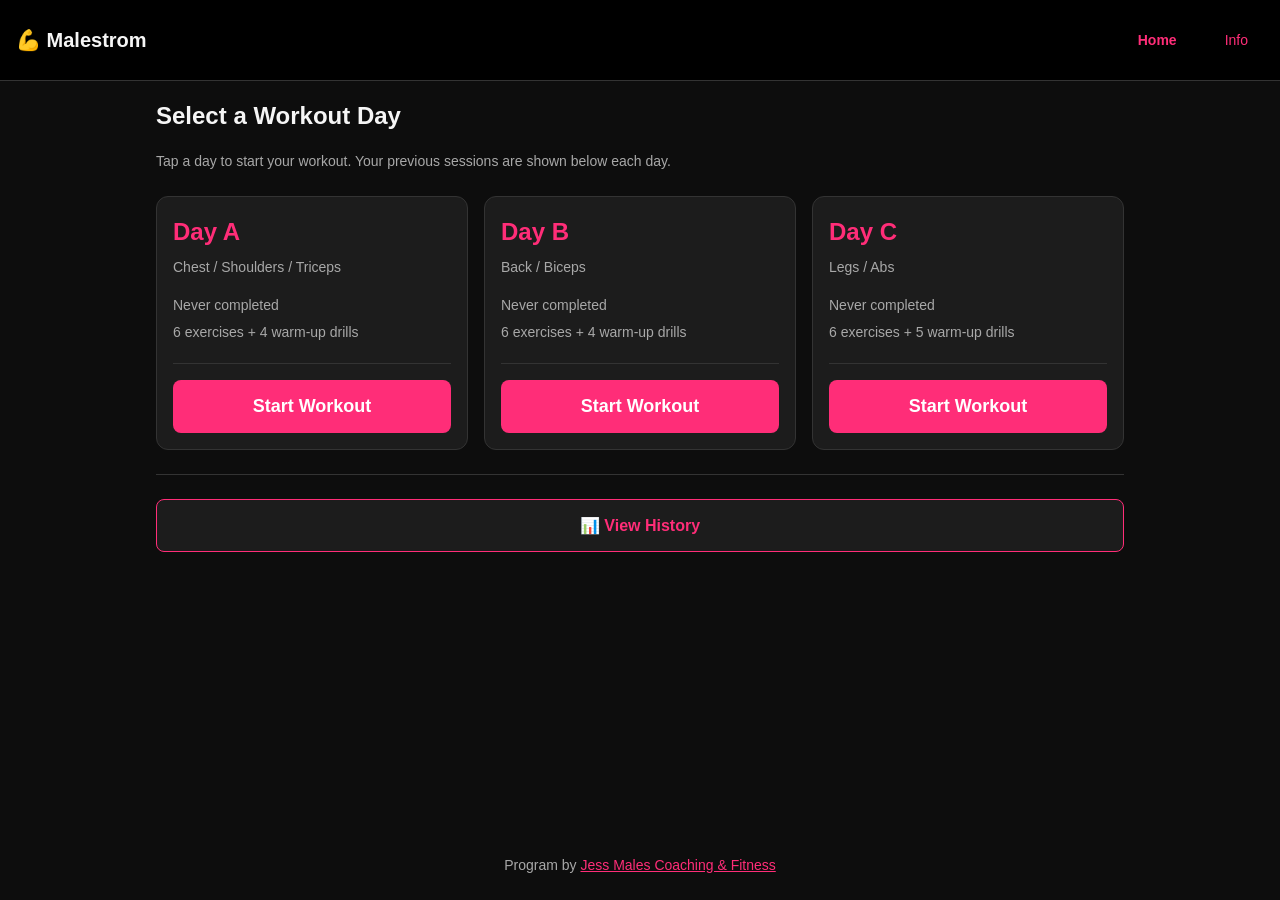
==== index.html @ 1f0296ff "Ingest Jess Males program, rebrand as Malestrom, fix hang bug Replaces the placeholder Day A/B/C exe" ====
<!DOCTYPE html>
<html lang="en">
<head>
    <meta charset="UTF-8">
    <meta name="viewport" content="width=device-width, initial-scale=1.0">
    <meta name="description" content="Malestrom - Track your gym workouts offline">
    <meta name="theme-color" content="#0d0d0d">
    <title>Malestrom</title>

    <!-- Link to manifest for PWA install support -->
    <link rel="manifest" href="manifest.json">

    <!-- iOS meta tags for PWA installation via Safari -->
    <meta name="apple-mobile-web-app-capable" content="yes">
    <meta name="apple-mobile-web-app-status-bar-style" content="black-translucent">
    <meta name="apple-mobile-web-app-title" content="Malestrom">

    <!-- Global stylesheet -->
    <link rel="stylesheet" href="style.css">
</head>
<body>
    <!-- Main container for the app -->
    <div id="app-container">

        <!-- Header with app title and settings navigation -->
        <header class="header">
            <h1 class="app-title">💪 Malestrom</h1>
            <nav class="header-nav">
                <a href="index.html" class="nav-link active" data-page="home">Home</a>
                <a href="info.html" class="nav-link" data-page="info">Info</a>
            </nav>
        </header>

        <!-- Main content area -->
        <main class="main-content">
            
            <!-- Home screen: Display the 3 workout days as cards -->
            <section id="home-screen" class="screen active">
                <h2 class="section-title">Select a Workout Day</h2>
                
                <!-- Info text explaining the layout -->
                <p class="intro-text">
                    Tap a day to start your workout. Your previous sessions are shown below each day.
                </p>

                <!-- Workout day cards container — populated by app.js from PROGRAM.days -->
                <div id="days-container" class="days-container"></div>

                <!-- Quick actions -->
                <div class="actions-section">
                    <button class="action-btn" id="view-history-btn">
                        📊 View History
                    </button>
                </div>

            </section>

        </main>

        <p class="info-credit">Program by <a href="https://www.facebook.com/jessmalescoachingfitness" target="_blank" rel="noopener">Jess Males Coaching &amp; Fitness</a></p>

    </div>

    <!-- Register the service worker for offline support -->
    <script>
        if ('serviceWorker' in navigator) {
            navigator.serviceWorker.register('service-worker.js')
                .then(reg => console.log('Service Worker registered'))
                .catch(err => console.log('Service Worker registration failed:', err));
        }
    </script>

    <!-- Load the main app logic -->
    <script src="app.js"></script>
</body>
</html>
---- style.css ----
/* 
 * ===================================================================
 * WORKOUT TRACKER - GLOBAL STYLES
 * ===================================================================
 * 
 * Mobile-first, dark mode styling optimized for iPhone Safari.
 * Minimum tap targets: 48px height for buttons and inputs.
 * High contrast light text on dark background for gym readability.
 * 
 */

/* ===================================================================
   1. ROOT & CSS VARIABLES
   =================================================================== */

:root {
    /* Color Palette - Dark Mode
       Pulled from Jess Males Coaching & Fitness's Facebook branding
       (near-black background, hot pink/magenta accent). Tune the exact
       hex values here by eye against her page if they need adjusting. */
    --bg-dark: #0d0d0d;           /* Main background */
    --bg-darker: #000000;         /* Darker sections */
    --bg-card: #1c1c1c;           /* Card backgrounds */
    --text-light: #f5f5f5;        /* Primary text */
    --text-muted: #a8a8a8;        /* Secondary text */
    --accent-primary: #ff2d78;    /* Primary accent (hot pink/magenta) */
    --accent-primary-rgb: 255, 45, 120;
    --accent-primary-active: #d81f61; /* darker pink for :active states */
    --accent-info: #4a9eff;       /* Tempo/eccentric coaching notes */
    --accent-success: #4caf50;    /* Success state (green) */
    --accent-warning: #ff9800;    /* Warning/attention (orange) */
    --accent-danger: #f44336;     /* Danger/error (red) */
    --border-color: #333333;      /* Subtle borders */
    
    /* Typography */
    --font-family: -apple-system, BlinkMacSystemFont, 'Segoe UI', 'Helvetica Neue', sans-serif;
    --font-size-base: 16px;
    --font-size-lg: 18px;
    --font-size-xl: 20px;
    --font-size-2xl: 24px;
    --font-size-sm: 14px;
    
    /* Spacing */
    --spacing-xs: 4px;
    --spacing-sm: 8px;
    --spacing-md: 16px;
    --spacing-lg: 24px;
    --spacing-xl: 32px;
    
    /* Borders and Shadows */
    --border-radius: 8px;
    --border-radius-lg: 12px;
    --shadow-sm: 0 2px 8px rgba(0, 0, 0, 0.4);
    --shadow-md: 0 4px 12px rgba(0, 0, 0, 0.6);
    
    /* Touch targets (minimum 48px height/width) */
    --touch-target-height: 48px;
    --touch-target-padding: 12px 16px;
}

/* ===================================================================
   2. RESET & BASE STYLES
   =================================================================== */

* {
    margin: 0;
    padding: 0;
    box-sizing: border-box;
}

html {
    scroll-behavior: smooth;
    -webkit-font-smoothing: antialiased;
    -webkit-text-size-adjust: 100%;
}

body {
    font-family: var(--font-family);
    font-size: var(--font-size-base);
    color: var(--text-light);
    background-color: var(--bg-dark);
    line-height: 1.6;
    
    /* Prevent viewport zoom on input focus in Safari */
    font-size: 16px;
}

/* Ensure full height layout for PWA */
html,
body,
#app-container {
    height: 100%;
}

/* ===================================================================
   3. HEADER & NAVIGATION
   =================================================================== */

.header {
    display: flex;
    align-items: center;
    justify-content: space-between;
    background-color: var(--bg-darker);
    padding: var(--spacing-md) var(--spacing-md);
    border-bottom: 1px solid var(--border-color);
    position: sticky;
    top: 0;
    z-index: 100;
    
    /* Safe area for notch/home indicator on iOS */
    padding-top: max(var(--spacing-md), env(safe-area-inset-top));
    padding-left: max(var(--spacing-md), env(safe-area-inset-left));
    padding-right: max(var(--spacing-md), env(safe-area-inset-right));
}

.app-title {
    font-size: var(--font-size-xl);
    font-weight: 600;
    white-space: nowrap;
    flex: 1;
}

/* Header navigation */
.header-nav {
    display: flex;
    gap: var(--spacing-md);
    align-items: center;
}

.nav-link {
    padding: var(--spacing-sm) var(--spacing-md);
    font-size: var(--font-size-sm);
    color: var(--accent-primary);
    text-decoration: none;
    border-radius: var(--border-radius);
    transition: background-color 0.2s ease;
    min-height: var(--touch-target-height);
    display: flex;
    align-items: center;
    justify-content: center;
}

.nav-link:active {
    background-color: rgba(var(--accent-primary-rgb), 0.1);
}

.nav-link.active {
    font-weight: 600;
    color: var(--accent-primary);
}

/* ===================================================================
   4. MAIN LAYOUT
   =================================================================== */

#app-container {
    display: flex;
    flex-direction: column;
    overflow: hidden;
}

.main-content {
    flex: 1;
    overflow-y: auto;
    -webkit-overflow-scrolling: touch;  /* Smooth scrolling on iOS */
    padding: var(--spacing-md);
    padding-bottom: max(var(--spacing-md), env(safe-area-inset-bottom));
    
    /* Allow keyboard to push content up on mobile */
    padding-left: max(var(--spacing-md), env(safe-area-inset-left));
    padding-right: max(var(--spacing-md), env(safe-area-inset-right));
}

/* Screen sections (hidden by default, shown via .active class) */
.screen {
    display: none;
}

.screen.active {
    display: block;
}

/* ===================================================================
   5. HOME SCREEN - WORKOUT DAYS
   =================================================================== */

.section-title {
    font-size: var(--font-size-2xl);
    font-weight: 700;
    margin-bottom: var(--spacing-md);
    color: var(--text-light);
}

.intro-text {
    font-size: var(--font-size-sm);
    color: var(--text-muted);
    margin-bottom: var(--spacing-lg);
    line-height: 1.5;
}

/* Container for day cards */
.days-container {
    display: grid;
    grid-template-columns: 1fr;
    gap: var(--spacing-md);
    margin-bottom: var(--spacing-lg);
}

/* Individual day card */
.day-card {
    background-color: var(--bg-card);
    border: 1px solid var(--border-color);
    border-radius: var(--border-radius-lg);
    padding: var(--spacing-md);
    transition: border-color 0.2s ease, background-color 0.2s ease;
}

.day-card:active {
    background-color: rgba(var(--accent-primary-rgb), 0.05);
    border-color: var(--accent-primary);
}

.day-header {
    margin-bottom: var(--spacing-md);
}

.day-letter {
    font-size: var(--font-size-2xl);
    font-weight: 700;
    margin-bottom: var(--spacing-xs);
    color: var(--accent-primary);
}

.day-focus {
    font-size: var(--font-size-sm);
    color: var(--text-muted);
    margin: 0;
}

.day-info {
    margin-bottom: var(--spacing-md);
    padding-bottom: var(--spacing-md);
    border-bottom: 1px solid var(--border-color);
}

.last-completed,
.exercise-count {
    font-size: var(--font-size-sm);
    color: var(--text-muted);
    margin: var(--spacing-xs) 0;
}

/* Button inside day card */
.start-workout-btn {
    width: 100%;
    padding: var(--spacing-md);
    min-height: var(--touch-target-height);
    background-color: var(--accent-primary);
    color: #fff;
    border: none;
    border-radius: var(--border-radius);
    font-size: var(--font-size-lg);
    font-weight: 600;
    cursor: pointer;
    transition: background-color 0.2s ease;
}

.start-workout-btn:active {
    background-color: var(--accent-primary-active);
}

/* ===================================================================
   6. BUTTONS & TOUCH TARGETS
   =================================================================== */

.btn {
    min-height: var(--touch-target-height);
    padding: var(--spacing-md);
    border: none;
    border-radius: var(--border-radius);
    font-size: var(--font-size-base);
    font-weight: 600;
    cursor: pointer;
    transition: all 0.2s ease;
    font-family: inherit;
    display: inline-flex;
    align-items: center;
    justify-content: center;
    gap: var(--spacing-sm);
}

.btn-primary {
    background-color: var(--accent-primary);
    color: #fff;
}

.btn-primary:active {
    background-color: var(--accent-primary-active);
}

.btn-secondary {
    background-color: var(--bg-card);
    color: var(--text-light);
    border: 1px solid var(--border-color);
}

.btn-secondary:active {
    background-color: #3a3a3a;
}

.btn-large {
    width: 100%;
    font-size: var(--font-size-lg);
}

.action-btn {
    display: block;
    width: 100%;
    min-height: var(--touch-target-height);
    padding: var(--spacing-md);
    background-color: var(--bg-card);
    color: var(--accent-primary);
    border: 1px solid var(--accent-primary);
    border-radius: var(--border-radius);
    font-size: var(--font-size-base);
    font-weight: 600;
    cursor: pointer;
    transition: all 0.2s ease;
    margin-bottom: var(--spacing-md);
}

.action-btn:active {
    background-color: rgba(var(--accent-primary-rgb), 0.1);
}

/* Actions section on home screen */
.actions-section {
    margin-top: var(--spacing-lg);
    padding-top: var(--spacing-lg);
    border-top: 1px solid var(--border-color);
}

/* ===================================================================
   7. WORKOUT SCREEN
   =================================================================== */

.workout-header {
    margin-bottom: var(--spacing-lg);
}

#workout-day-title {
    font-size: var(--font-size-2xl);
    font-weight: 700;
    margin-bottom: var(--spacing-xs);
    color: var(--text-light);
}

.workout-date {
    font-size: var(--font-size-sm);
    color: var(--text-muted);
}

/* Progress bar */
.progress-bar {
    width: 100%;
    height: 4px;
    background-color: var(--bg-card);
    border-radius: 2px;
    margin-bottom: var(--spacing-sm);
    overflow: hidden;
}

.progress-fill {
    height: 100%;
    background-color: var(--accent-success);
    width: 0%;
    transition: width 0.3s ease;
}

.progress-text {
    font-size: var(--font-size-sm);
    color: var(--text-muted);
    margin-bottom: var(--spacing-lg);
}

/* Exercises container */
.exercises-container {
    margin-bottom: var(--spacing-lg);
}

/* Exercise card */
.exercise-card {
    background-color: var(--bg-card);
    border: 1px solid var(--border-color);
    border-radius: var(--border-radius-lg);
    padding: var(--spacing-md);
    margin-bottom: var(--spacing-md);
}

.exercise-name {
    font-size: var(--font-size-lg);
    font-weight: 600;
    color: var(--text-light);
    margin-bottom: var(--spacing-sm);
}

.exercise-target {
    font-size: var(--font-size-sm);
    color: var(--text-muted);
    margin-bottom: var(--spacing-md);
}

.exercise-warning {
    background-color: rgba(255, 152, 0, 0.1);
    border-left: 3px solid var(--accent-warning);
    padding: var(--spacing-sm) var(--spacing-md);
    margin-bottom: var(--spacing-md);
    border-radius: var(--border-radius);
    font-size: var(--font-size-sm);
    color: var(--accent-warning);
}

/* Sets logging section */
.sets-section {
    margin-bottom: var(--spacing-md);
}

.set-log {
    background-color: var(--bg-darker);
    padding: var(--spacing-md);
    border-radius: var(--border-radius);
    margin-bottom: var(--spacing-sm);
}

.set-number {
    font-size: var(--font-size-sm);
    color: var(--text-muted);
    margin-bottom: var(--spacing-sm);
    font-weight: 600;
}

.set-inputs {
    display: flex;
    gap: var(--spacing-md);
}

.input-group {
    flex: 1;
}

.input-group label {
    display: block;
    font-size: var(--font-size-sm);
    color: var(--text-muted);
    margin-bottom: var(--spacing-xs);
}

.input-group input {
    width: 100%;
    padding: var(--spacing-md);
    min-height: var(--touch-target-height);
    background-color: var(--bg-card);
    color: var(--text-light);
    border: 1px solid var(--border-color);
    border-radius: var(--border-radius);
    font-size: var(--font-size-lg);
    text-align: center;
}

.input-group input:focus {
    outline: none;
    border-color: var(--accent-primary);
    background-color: rgba(var(--accent-primary-rgb), 0.05);
}

/* Workout actions buttons */
.workout-actions {
    display: flex;
    flex-direction: column;
    gap: var(--spacing-md);
    margin-top: var(--spacing-lg);
}

/* ===================================================================
   8. HISTORY SCREEN
   =================================================================== */

.filter-buttons {
    display: flex;
    gap: var(--spacing-sm);
    margin-bottom: var(--spacing-lg);
    overflow-x: auto;
    -webkit-overflow-scrolling: touch;
}

.filter-btn {
    padding: var(--spacing-sm) var(--spacing-md);
    min-height: var(--touch-target-height);
    background-color: var(--bg-card);
    color: var(--text-muted);
    border: 1px solid var(--border-color);
    border-radius: var(--border-radius);
    font-size: var(--font-size-sm);
    white-space: nowrap;
    cursor: pointer;
    transition: all 0.2s ease;
}

.filter-btn.active {
    background-color: var(--accent-primary);
    color: #fff;
    border-color: var(--accent-primary);
}

.filter-btn:active {
    opacity: 0.8;
}

.history-container {
    margin-bottom: var(--spacing-lg);
}

.session-item {
    background-color: var(--bg-card);
    border: 1px solid var(--border-color);
    border-radius: var(--border-radius-lg);
    padding: var(--spacing-md);
    margin-bottom: var(--spacing-md);
    cursor: pointer;
    transition: border-color 0.2s ease, background-color 0.2s ease;
    min-height: var(--touch-target-height);
    display: flex;
    align-items: center;
    justify-content: space-between;
}

.session-item:active {
    background-color: rgba(var(--accent-primary-rgb), 0.05);
    border-color: var(--accent-primary);
}

.session-info {
    flex: 1;
}

.session-day {
    font-size: var(--font-size-lg);
    font-weight: 600;
    color: var(--accent-primary);
    margin-bottom: var(--spacing-xs);
}

.session-date {
    font-size: var(--font-size-sm);
    color: var(--text-muted);
}

.session-arrow {
    font-size: var(--font-size-lg);
    color: var(--text-muted);
}

.empty-state {
    text-align: center;
    padding: var(--spacing-xl);
    color: var(--text-muted);
}

.empty-state p {
    margin-bottom: var(--spacing-md);
}

.empty-state-hint {
    font-size: var(--font-size-sm);
    color: var(--text-muted);
}

/* ===================================================================
   9. MODAL STYLES
   =================================================================== */

.modal {
    position: fixed;
    top: 50%;
    left: 50%;
    transform: translate(-50%, -50%);
    background-color: var(--bg-card);
    border: 1px solid var(--border-color);
    border-radius: var(--border-radius-lg);
    padding: var(--spacing-lg);
    z-index: 200;
    max-width: 90%;
    max-height: 80vh;
    overflow-y: auto;
    -webkit-overflow-scrolling: touch;
}

.modal.hidden {
    display: none;
}

.modal-content h3 {
    font-size: var(--font-size-lg);
    font-weight: 600;
    margin-bottom: var(--spacing-md);
    color: var(--text-light);
}

.modal-close {
    position: absolute;
    top: var(--spacing-md);
    right: var(--spacing-md);
    background: none;
    border: none;
    color: var(--text-muted);
    font-size: var(--font-size-2xl);
    cursor: pointer;
    min-width: var(--touch-target-height);
    min-height: var(--touch-target-height);
    display: flex;
    align-items: center;
    justify-content: center;
}

.modal-overlay {
    position: fixed;
    top: 0;
    left: 0;
    right: 0;
    bottom: 0;
    background-color: rgba(0, 0, 0, 0.7);
    z-index: 199;
}

.modal-overlay.hidden {
    display: none;
}

.modal-exercises {
    margin: var(--spacing-lg) 0;
}

.modal-exercise-item {
    background-color: var(--bg-darker);
    padding: var(--spacing-md);
    margin-bottom: var(--spacing-md);
    border-radius: var(--border-radius);
}

.modal-exercise-name {
    font-weight: 600;
    color: var(--text-light);
    margin-bottom: var(--spacing-sm);
}

.modal-set {
    font-size: var(--font-size-sm);
    color: var(--text-muted);
    padding: var(--spacing-sm) 0;
}

/* ===================================================================
   10. RESPONSIVE DESIGN
   =================================================================== */

/* Tablet and larger screens */
@media (min-width: 768px) {
    .days-container {
        grid-template-columns: repeat(2, 1fr);
    }
    
    .main-content {
        max-width: 1000px;
        margin: 0 auto;
        width: 100%;
    }
}

/* Large screens */
@media (min-width: 1024px) {
    .days-container {
        grid-template-columns: repeat(3, 1fr);
    }
}

/* ===================================================================
   11. PRINT STYLES (for reference, unlikely needed in PWA)
   =================================================================== */

@media print {
    body {
        background-color: white;
        color: black;
    }
}

/* ===================================================================
   12. ACCESSIBILITY
   =================================================================== */

/* Focus visible for keyboard navigation */
.btn:focus-visible,
.nav-link:focus-visible,
.filter-btn:focus-visible,
input:focus-visible {
    outline: 2px solid var(--accent-primary);
    outline-offset: 2px;
}

/* Reduced motion support */
@media (prefers-reduced-motion: reduce) {
    * {
        animation-duration: 0.01ms !important;
        animation-iteration-count: 1 !important;
        transition-duration: 0.01ms !important;
    }
}

/* ===================================================================
   13. EXERCISE LIST ROWS
   =================================================================== */

.exercise-row {
    display: flex;
    align-items: center;
    gap: var(--spacing-md);
    background-color: var(--bg-card);
    border: 1px solid var(--border-color);
    border-radius: var(--border-radius-lg);
    padding: var(--spacing-sm);
    margin-bottom: var(--spacing-md);
    min-height: 72px;
    cursor: pointer;
    transition: border-color 0.2s ease;
    -webkit-tap-highlight-color: transparent;
}

.exercise-row:active {
    border-color: var(--accent-primary);
    background-color: rgba(var(--accent-primary-rgb), 0.05);
}

.exercise-row.all-done {
    border-color: var(--accent-success);
}

.exercise-row-thumb {
    width: 64px;
    height: 64px;
    flex-shrink: 0;
    border-radius: var(--border-radius);
    overflow: hidden;
    background: linear-gradient(135deg, #1e2d3a, #2d3d4d);
    display: flex;
    align-items: center;
    justify-content: center;
}

.exercise-thumb-gif {
    width: 100%;
    height: 100%;
    object-fit: cover;
}

.exercise-row-info {
    flex: 1;
    min-width: 0;
}

.exercise-row-name {
    font-size: var(--font-size-base);
    font-weight: 600;
    color: var(--text-light);
    white-space: nowrap;
    overflow: hidden;
    text-overflow: ellipsis;
    margin-bottom: var(--spacing-xs);
}

.exercise-row-target {
    font-size: var(--font-size-sm);
    color: var(--text-muted);
}

.exercise-row-warn {
    font-size: var(--font-size-sm);
    color: var(--accent-warning);
    margin-top: var(--spacing-xs);
}

.exercise-row-status {
    flex-shrink: 0;
    font-size: var(--font-size-sm);
    color: var(--text-muted);
    font-weight: 600;
    min-width: 36px;
    text-align: right;
}

.exercise-row-status.done {
    color: var(--accent-success);
    font-size: var(--font-size-xl);
}

/* ===================================================================
   14. EXERCISE DETAIL OVERLAY
   =================================================================== */

.exercise-detail {
    position: fixed;
    inset: 0;
    background-color: var(--bg-dark);
    z-index: 300;
    display: flex;
    flex-direction: column;
    overflow: hidden;
}

.exercise-detail.hidden {
    display: none;
}

.detail-header {
    display: flex;
    align-items: center;
    gap: var(--spacing-md);
    padding: var(--spacing-md);
    padding-top: max(var(--spacing-md), env(safe-area-inset-top));
    background-color: var(--bg-darker);
    border-bottom: 1px solid var(--border-color);
    flex-shrink: 0;
}

.detail-back-btn {
    background: none;
    border: none;
    color: var(--accent-primary);
    font-size: var(--font-size-base);
    font-weight: 600;
    min-height: var(--touch-target-height);
    min-width: 70px;
    padding: var(--spacing-sm) var(--spacing-md);
    cursor: pointer;
    border-radius: var(--border-radius);
    white-space: nowrap;
    font-family: inherit;
}

.detail-back-btn:active {
    background-color: rgba(var(--accent-primary-rgb), 0.1);
}

.detail-exercise-title {
    font-size: var(--font-size-lg);
    font-weight: 700;
    color: var(--text-light);
    flex: 1;
    overflow: hidden;
    text-overflow: ellipsis;
    white-space: nowrap;
}

.detail-body {
    flex: 1;
    overflow-y: auto;
    -webkit-overflow-scrolling: touch;
    padding: var(--spacing-md);
    padding-left: max(var(--spacing-md), env(safe-area-inset-left));
    padding-right: max(var(--spacing-md), env(safe-area-inset-right));
}

.detail-gif-container {
    width: 100%;
    aspect-ratio: 16 / 9;
    background: linear-gradient(135deg, #1e2d3a, #2d3d4d);
    border-radius: var(--border-radius-lg);
    overflow: hidden;
    margin-bottom: var(--spacing-md);
    display: flex;
    align-items: center;
    justify-content: center;
    position: relative;
}

.detail-gif-container::after {
    content: '▶  Exercise Demo';
    color: var(--text-muted);
    font-size: var(--font-size-sm);
    pointer-events: none;
}

.detail-gif-img {
    position: absolute;
    inset: 0;
    width: 100%;
    height: 100%;
    object-fit: cover;
}

.detail-warning-hidden {
    display: none;
}

.detail-sets-container {
    display: flex;
    flex-direction: column;
    gap: var(--spacing-md);
    padding-bottom: var(--spacing-lg);
}

/* Set rows in detail view */
.detail-set {
    background-color: var(--bg-card);
    border-radius: var(--border-radius-lg);
    padding: var(--spacing-md);
    border: 1px solid var(--border-color);
}

.detail-set.completed {
    border-color: var(--accent-success);
    display: flex;
    align-items: center;
    gap: var(--spacing-md);
    min-height: 56px;
}

.detail-set.pending {
    display: flex;
    align-items: center;
    gap: var(--spacing-md);
    opacity: 0.45;
    min-height: 56px;
}

.detail-set.active {
    border-color: var(--accent-primary);
}

.set-status-icon {
    font-size: var(--font-size-lg);
    flex-shrink: 0;
    width: 24px;
    text-align: center;
}

.done-check {
    color: var(--accent-success);
}

.active-dot {
    color: var(--accent-primary);
}

.set-label {
    font-size: var(--font-size-base);
    font-weight: 600;
    color: var(--text-light);
}

.set-result {
    margin-left: auto;
    font-size: var(--font-size-sm);
    color: var(--text-muted);
}

.set-pending-text {
    margin-left: auto;
    font-size: var(--font-size-sm);
    color: var(--text-muted);
}

.active-set-header {
    display: flex;
    align-items: center;
    gap: var(--spacing-md);
    margin-bottom: var(--spacing-md);
}

.active-set-inputs {
    display: flex;
    gap: var(--spacing-md);
    margin-bottom: var(--spacing-md);
}

.complete-set-btn {
    width: 100%;
    min-height: var(--touch-target-height);
    font-size: var(--font-size-lg);
}

.all-sets-done {
    text-align: center;
    padding: var(--spacing-xl) var(--spacing-md);
}

.done-icon {
    font-size: 48px;
    color: var(--accent-success);
    margin-bottom: var(--spacing-md);
}

.all-sets-done p {
    font-size: var(--font-size-lg);
    color: var(--text-light);
    margin-bottom: var(--spacing-lg);
}

/* ===================================================================
   15. REST TIMER BAR (sticky bottom of detail view)
   =================================================================== */

.rest-timer-bar {
    position: relative;
    height: 64px;
    background-color: var(--bg-darker);
    border-top: 2px solid var(--accent-primary);
    overflow: hidden;
    display: flex;
    align-items: center;
    flex-shrink: 0;
    padding-bottom: env(safe-area-inset-bottom);
}

.rest-timer-bar.rest-timer-hidden {
    display: none;
}

.rest-timer-bar.timer-done {
    border-top-color: var(--accent-success);
    animation: timer-pulse 0.6s ease 3;
}

@keyframes timer-pulse {
    0%, 100% { background-color: var(--bg-darker); }
    50% { background-color: rgba(76, 175, 80, 0.2); }
}

.rest-timer-fill {
    position: absolute;
    left: 0;
    top: 0;
    bottom: 0;
    background-color: rgba(var(--accent-primary-rgb), 0.12);
    transition: width 1s linear;
}

.rest-timer-content {
    position: relative;
    z-index: 1;
    display: flex;
    align-items: center;
    width: 100%;
    padding: 0 var(--spacing-md);
    gap: var(--spacing-md);
}

.rest-timer-label {
    font-size: var(--font-size-sm);
    font-weight: 700;
    color: var(--text-muted);
    letter-spacing: 0.08em;
    min-width: 36px;
}

.rest-timer-display {
    font-size: var(--font-size-2xl);
    font-weight: 700;
    color: var(--accent-primary);
    flex: 1;
    font-variant-numeric: tabular-nums;
}

.rest-timer-bar.timer-done .rest-timer-display {
    color: var(--accent-success);
}

.skip-rest-btn {
    background: none;
    border: 1px solid var(--border-color);
    color: var(--text-muted);
    font-size: var(--font-size-sm);
    padding: var(--spacing-sm) var(--spacing-md);
    border-radius: var(--border-radius);
    min-height: 36px;
    cursor: pointer;
    font-family: inherit;
}

.skip-rest-btn:active {
    background-color: var(--bg-card);
}

/* ===================================================================
   16. REST DURATION SELECTOR (workout screen)
   =================================================================== */

.rest-selector {
    display: flex;
    align-items: center;
    gap: var(--spacing-md);
    margin-bottom: var(--spacing-md);
}

.rest-selector-label {
    font-size: var(--font-size-sm);
    color: var(--text-muted);
    font-weight: 600;
    white-space: nowrap;
}

.rest-selector-options {
    display: flex;
    gap: var(--spacing-sm);
    flex-wrap: nowrap;
    overflow-x: auto;
    -webkit-overflow-scrolling: touch;
}

.rest-opt-btn {
    padding: var(--spacing-xs) var(--spacing-md);
    min-height: 36px;
    background-color: var(--bg-card);
    color: var(--text-muted);
    border: 1px solid var(--border-color);
    border-radius: 20px;
    font-size: var(--font-size-sm);
    font-family: inherit;
    font-weight: 600;
    cursor: pointer;
    white-space: nowrap;
    transition: all 0.15s ease;
}

.rest-opt-btn.active {
    background-color: var(--accent-primary);
    color: #fff;
    border-color: var(--accent-primary);
}

.rest-opt-btn:active {
    opacity: 0.7;
}

/* ===================================================================
   17. TEMPO BADGE & COACHING NOTES
   =================================================================== */

.tempo-badge {
    display: inline-block;
    font-size: 11px;
    font-weight: 600;
    color: var(--accent-info);
    border: 1px solid var(--accent-info);
    border-radius: 20px;
    padding: 1px 8px;
    margin-left: var(--spacing-sm);
    vertical-align: middle;
    white-space: nowrap;
}

.exercise-note {
    background-color: rgba(74, 158, 255, 0.1);
    border-left: 3px solid var(--accent-info);
    padding: var(--spacing-sm) var(--spacing-md);
    margin-bottom: var(--spacing-md);
    border-radius: var(--border-radius);
    font-size: var(--font-size-sm);
    color: var(--text-light);
    line-height: 1.5;
}

.detail-note-hidden {
    display: none;
}

/* Per-side (Left/Right) input layout */
.side-inputs {
    display: flex;
    gap: var(--spacing-md);
}

/* ===================================================================
   18. WARM-UP SECTION (workout screen)
   =================================================================== */

.warmup-container {
    margin-bottom: var(--spacing-lg);
}

.warmup-toggle {
    width: 100%;
    display: flex;
    align-items: center;
    justify-content: space-between;
    background-color: var(--bg-card);
    border: 1px solid var(--border-color);
    border-radius: var(--border-radius-lg);
    padding: var(--spacing-md);
    min-height: var(--touch-target-height);
    color: var(--text-light);
    font-size: var(--font-size-base);
    font-weight: 600;
    font-family: inherit;
    cursor: pointer;
}

.warmup-toggle-icon {
    transition: transform 0.2s ease;
    color: var(--text-muted);
}

.warmup-toggle.expanded .warmup-toggle-icon {
    transform: rotate(180deg);
}

.warmup-list {
    display: none;
    flex-direction: column;
    gap: var(--spacing-sm);
    margin-top: var(--spacing-sm);
}

.warmup-list.expanded {
    display: flex;
}

.warmup-item {
    display: flex;
    align-items: center;
    gap: var(--spacing-md);
    background-color: var(--bg-card);
    border: 1px solid var(--border-color);
    border-radius: var(--border-radius);
    padding: var(--spacing-sm);
    cursor: pointer;
    -webkit-tap-highlight-color: transparent;
}

.warmup-item.done {
    border-color: var(--accent-success);
    opacity: 0.6;
}

.warmup-item-thumb {
    width: 48px;
    height: 48px;
    flex-shrink: 0;
    border-radius: var(--border-radius);
    overflow: hidden;
    background: linear-gradient(135deg, #1e2d3a, #2d3d4d);
}

.warmup-item-thumb video {
    width: 100%;
    height: 100%;
    object-fit: cover;
}

.warmup-item-info {
    flex: 1;
    min-width: 0;
}

.warmup-item-name {
    font-size: var(--font-size-sm);
    font-weight: 600;
    color: var(--text-light);
}

.warmup-item-reps {
    font-size: 12px;
    color: var(--text-muted);
}

.warmup-item-check {
    flex-shrink: 0;
    font-size: var(--font-size-lg);
    color: var(--accent-success);
    width: 24px;
    text-align: center;
}

/* ===================================================================
   19. INFO PAGE (nutrition & training-timing guidance)
   =================================================================== */

.info-section {
    background-color: var(--bg-card);
    border: 1px solid var(--border-color);
    border-radius: var(--border-radius-lg);
    padding: var(--spacing-md);
    margin-bottom: var(--spacing-lg);
}

.info-section h3 {
    font-size: var(--font-size-lg);
    color: var(--accent-primary);
    margin-bottom: var(--spacing-md);
}

.info-section ul {
    padding-left: var(--spacing-lg);
    color: var(--text-light);
}

.info-section li {
    margin-bottom: var(--spacing-sm);
    line-height: 1.5;
}

.info-credit {
    text-align: center;
    color: var(--text-muted);
    font-size: var(--font-size-sm);
    padding: var(--spacing-lg) 0;
}

.info-credit a {
    color: var(--accent-primary);
}
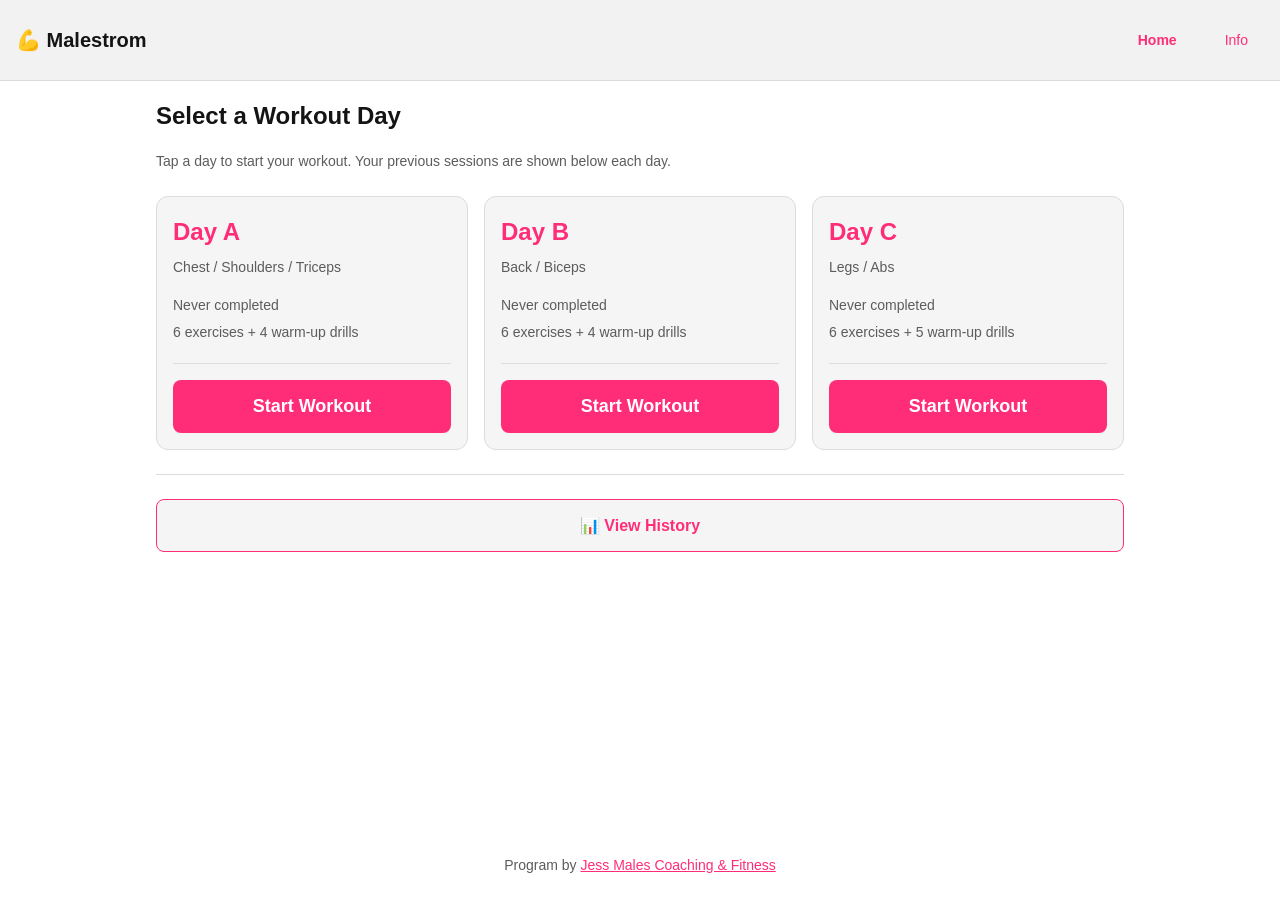
==== commit 347b5701: "Gym-testing fixes: wider weight input, system light/dark theme - Weight input now gets more flex-gro" ====
--- a/index.html
+++ b/index.html
@@ -4,7 +4,8 @@
     <meta charset="UTF-8">
     <meta name="viewport" content="width=device-width, initial-scale=1.0">
     <meta name="description" content="Malestrom - Track your gym workouts offline">
-    <meta name="theme-color" content="#0d0d0d">
+    <meta name="theme-color" content="#0d0d0d" media="(prefers-color-scheme: dark)">
+    <meta name="theme-color" content="#ffffff" media="(prefers-color-scheme: light)">
     <title>Malestrom</title>
 
     <!-- Link to manifest for PWA install support -->
--- a/style.css
+++ b/style.css
@@ -58,6 +58,24 @@
     --touch-target-padding: 12px 16px;
 }
 
+/* Light mode — same variable names, light-appropriate values. Browsers
+   re-evaluate this media query live, so the app follows the system/browser
+   color-scheme setting in real time with no JS needed. Brand pink accent
+   stays constant across both themes. */
+@media (prefers-color-scheme: light) {
+    :root {
+        --bg-dark: #ffffff;
+        --bg-darker: #f2f2f2;
+        --bg-card: #f5f5f5;
+        --text-light: #141414;
+        --text-muted: #5c5c5c;
+        --accent-info: #0b57d0;
+        --accent-success: #2e7d32;
+        --accent-warning: #b26a00;
+        --border-color: #dcdcdc;
+    }
+}
+
 /* ===================================================================
    2. RESET & BASE STYLES
    =================================================================== */
@@ -448,6 +466,11 @@
     flex: 1;
 }
 
+/* Weight needs more room than reps for comfortable typing (e.g. "22.5") */
+.input-group-weight {
+    flex: 1.5;
+}
+
 .input-group label {
     display: block;
     font-size: var(--font-size-sm);
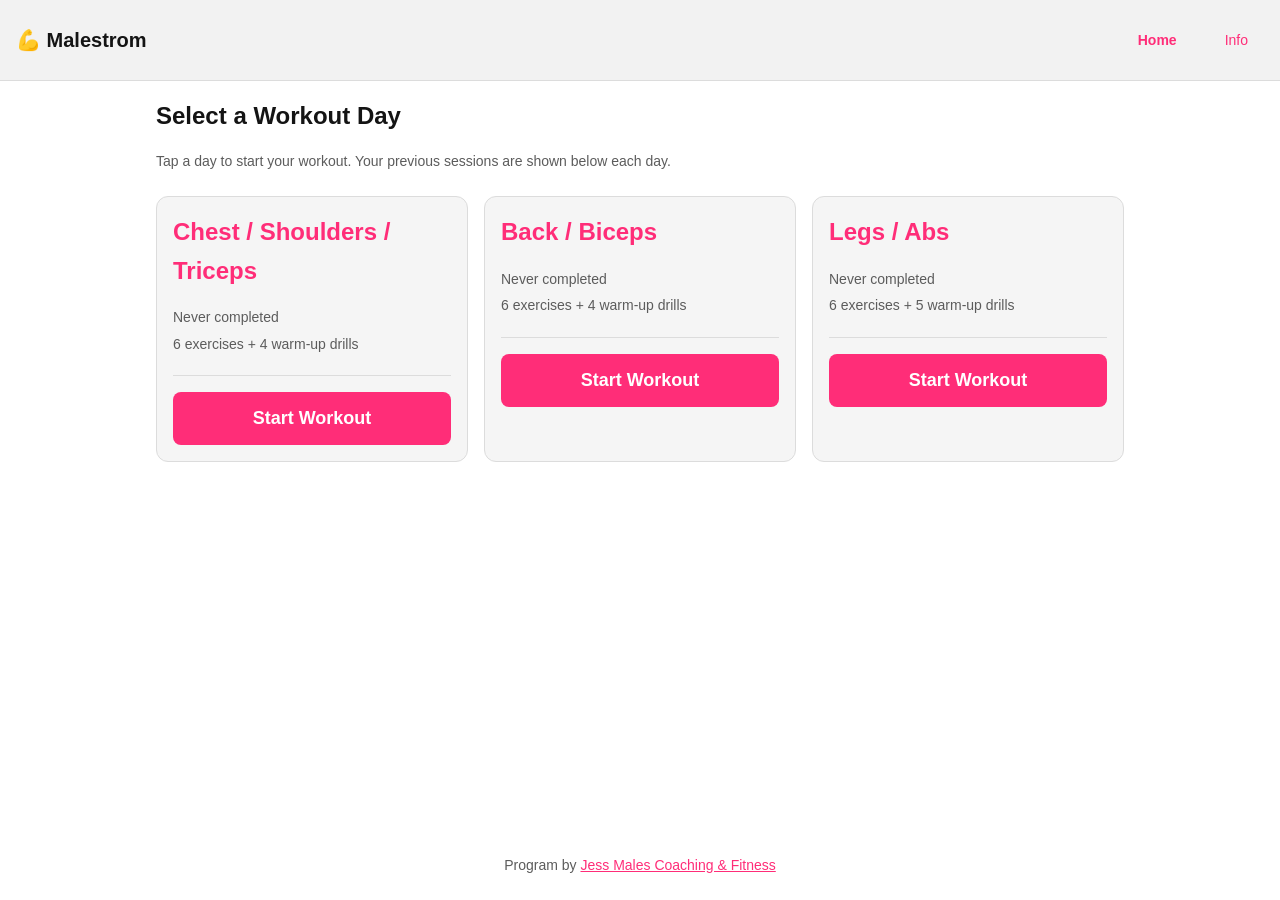
==== commit e889fd2e: "Replace History screen with a per-exercise weight trend chart The History screen (session list + mod" ====
--- a/index.html
+++ b/index.html
@@ -47,13 +47,6 @@
                 <!-- Workout day cards container — populated by app.js from PROGRAM.days -->
                 <div id="days-container" class="days-container"></div>
 
-                <!-- Quick actions -->
-                <div class="actions-section">
-                    <button class="action-btn" id="view-history-btn">
-                        📊 View History
-                    </button>
-                </div>
-
             </section>
 
         </main>
--- a/style.css
+++ b/style.css
@@ -331,33 +331,6 @@
     font-size: var(--font-size-lg);
 }
 
-.action-btn {
-    display: block;
-    width: 100%;
-    min-height: var(--touch-target-height);
-    padding: var(--spacing-md);
-    background-color: var(--bg-card);
-    color: var(--accent-primary);
-    border: 1px solid var(--accent-primary);
-    border-radius: var(--border-radius);
-    font-size: var(--font-size-base);
-    font-weight: 600;
-    cursor: pointer;
-    transition: all 0.2s ease;
-    margin-bottom: var(--spacing-md);
-}
-
-.action-btn:active {
-    background-color: rgba(var(--accent-primary-rgb), 0.1);
-}
-
-/* Actions section on home screen */
-.actions-section {
-    margin-top: var(--spacing-lg);
-    padding-top: var(--spacing-lg);
-    border-top: 1px solid var(--border-color);
-}
-
 /* ===================================================================
    7. WORKOUT SCREEN
    =================================================================== */
@@ -480,6 +453,8 @@
 
 .input-group input {
     width: 100%;
+    min-width: 5ch; /* floor so weights like "100.5" never clip regardless of flex distribution */
+    box-sizing: border-box;
     padding: var(--spacing-md);
     min-height: var(--touch-target-height);
     background-color: var(--bg-card);
@@ -505,185 +480,65 @@
 }
 
 /* ===================================================================
-   8. HISTORY SCREEN
-   =================================================================== */
-
-.filter-buttons {
-    display: flex;
-    gap: var(--spacing-sm);
-    margin-bottom: var(--spacing-lg);
-    overflow-x: auto;
-    -webkit-overflow-scrolling: touch;
-}
-
-.filter-btn {
-    padding: var(--spacing-sm) var(--spacing-md);
-    min-height: var(--touch-target-height);
-    background-color: var(--bg-card);
-    color: var(--text-muted);
-    border: 1px solid var(--border-color);
-    border-radius: var(--border-radius);
-    font-size: var(--font-size-sm);
-    white-space: nowrap;
-    cursor: pointer;
-    transition: all 0.2s ease;
-}
-
-.filter-btn.active {
-    background-color: var(--accent-primary);
-    color: #fff;
-    border-color: var(--accent-primary);
-}
-
-.filter-btn:active {
-    opacity: 0.8;
-}
-
-.history-container {
-    margin-bottom: var(--spacing-lg);
-}
-
-.session-item {
-    background-color: var(--bg-card);
-    border: 1px solid var(--border-color);
-    border-radius: var(--border-radius-lg);
-    padding: var(--spacing-md);
-    margin-bottom: var(--spacing-md);
-    cursor: pointer;
-    transition: border-color 0.2s ease, background-color 0.2s ease;
-    min-height: var(--touch-target-height);
-    display: flex;
-    align-items: center;
-    justify-content: space-between;
-}
-
-.session-item:active {
-    background-color: rgba(var(--accent-primary-rgb), 0.05);
-    border-color: var(--accent-primary);
-}
-
-.session-info {
-    flex: 1;
-}
-
-.session-day {
-    font-size: var(--font-size-lg);
-    font-weight: 600;
-    color: var(--accent-primary);
-    margin-bottom: var(--spacing-xs);
-}
-
-.session-date {
-    font-size: var(--font-size-sm);
-    color: var(--text-muted);
-}
-
-.session-arrow {
-    font-size: var(--font-size-lg);
-    color: var(--text-muted);
-}
-
-.empty-state {
+   8. EXERCISE WEIGHT TREND CHART (bottom of Exercise Detail View)
+   =================================================================== */
+
+.detail-trend-container {
+    margin-top: var(--spacing-lg);
+}
+
+.trend-section {
+    padding-top: var(--spacing-lg);
+    border-top: 1px solid var(--border-color);
+}
+
+.trend-title {
+    font-size: var(--font-size-base);
+    font-weight: 600;
+    color: var(--text-light);
+    margin-bottom: var(--spacing-md);
+}
+
+.trend-empty {
+    font-size: var(--font-size-sm);
+    color: var(--text-muted);
+}
+
+.trend-svg {
+    width: 100%;
+    height: auto;
+    display: block;
+}
+
+.trend-gridline {
+    stroke: var(--border-color);
+    stroke-width: 1;
+}
+
+.trend-line {
+    stroke: var(--accent-primary);
+    stroke-width: 2;
+}
+
+.trend-dot {
+    fill: var(--accent-primary);
+}
+
+.trend-axis-label {
+    fill: var(--text-muted);
+    font-size: 9px;
+    font-family: var(--font-family);
+}
+
+.trend-unit-label {
+    font-size: var(--font-size-sm);
+    color: var(--text-muted);
     text-align: center;
-    padding: var(--spacing-xl);
-    color: var(--text-muted);
-}
-
-.empty-state p {
-    margin-bottom: var(--spacing-md);
-}
-
-.empty-state-hint {
-    font-size: var(--font-size-sm);
-    color: var(--text-muted);
-}
-
-/* ===================================================================
-   9. MODAL STYLES
-   =================================================================== */
-
-.modal {
-    position: fixed;
-    top: 50%;
-    left: 50%;
-    transform: translate(-50%, -50%);
-    background-color: var(--bg-card);
-    border: 1px solid var(--border-color);
-    border-radius: var(--border-radius-lg);
-    padding: var(--spacing-lg);
-    z-index: 200;
-    max-width: 90%;
-    max-height: 80vh;
-    overflow-y: auto;
-    -webkit-overflow-scrolling: touch;
-}
-
-.modal.hidden {
-    display: none;
-}
-
-.modal-content h3 {
-    font-size: var(--font-size-lg);
-    font-weight: 600;
-    margin-bottom: var(--spacing-md);
-    color: var(--text-light);
-}
-
-.modal-close {
-    position: absolute;
-    top: var(--spacing-md);
-    right: var(--spacing-md);
-    background: none;
-    border: none;
-    color: var(--text-muted);
-    font-size: var(--font-size-2xl);
-    cursor: pointer;
-    min-width: var(--touch-target-height);
-    min-height: var(--touch-target-height);
-    display: flex;
-    align-items: center;
-    justify-content: center;
-}
-
-.modal-overlay {
-    position: fixed;
-    top: 0;
-    left: 0;
-    right: 0;
-    bottom: 0;
-    background-color: rgba(0, 0, 0, 0.7);
-    z-index: 199;
-}
-
-.modal-overlay.hidden {
-    display: none;
-}
-
-.modal-exercises {
-    margin: var(--spacing-lg) 0;
-}
-
-.modal-exercise-item {
-    background-color: var(--bg-darker);
-    padding: var(--spacing-md);
-    margin-bottom: var(--spacing-md);
-    border-radius: var(--border-radius);
-}
-
-.modal-exercise-name {
-    font-weight: 600;
-    color: var(--text-light);
-    margin-bottom: var(--spacing-sm);
-}
-
-.modal-set {
-    font-size: var(--font-size-sm);
-    color: var(--text-muted);
-    padding: var(--spacing-sm) 0;
-}
-
-/* ===================================================================
-   10. RESPONSIVE DESIGN
+    margin-top: var(--spacing-xs);
+}
+
+/* ===================================================================
+   9. RESPONSIVE DESIGN
    =================================================================== */
 
 /* Tablet and larger screens */
@@ -707,7 +562,7 @@
 }
 
 /* ===================================================================
-   11. PRINT STYLES (for reference, unlikely needed in PWA)
+   10. PRINT STYLES (for reference, unlikely needed in PWA)
    =================================================================== */
 
 @media print {
@@ -718,13 +573,12 @@
 }
 
 /* ===================================================================
-   12. ACCESSIBILITY
+   11. ACCESSIBILITY
    =================================================================== */
 
 /* Focus visible for keyboard navigation */
 .btn:focus-visible,
 .nav-link:focus-visible,
-.filter-btn:focus-visible,
 input:focus-visible {
     outline: 2px solid var(--accent-primary);
     outline-offset: 2px;
@@ -740,7 +594,7 @@
 }
 
 /* ===================================================================
-   13. EXERCISE LIST ROWS
+   12. EXERCISE LIST ROWS
    =================================================================== */
 
 .exercise-row {
@@ -826,7 +680,7 @@
 }
 
 /* ===================================================================
-   14. EXERCISE DETAIL OVERLAY
+   13. EXERCISE DETAIL OVERLAY
    =================================================================== */
 
 .exercise-detail {
@@ -945,6 +799,20 @@
     align-items: center;
     gap: var(--spacing-md);
     min-height: 56px;
+    cursor: pointer;
+    -webkit-tap-highlight-color: transparent;
+    transition: border-color 0.2s ease, background-color 0.2s ease;
+}
+
+.detail-set.completed:active {
+    border-color: var(--accent-primary);
+    background-color: rgba(var(--accent-primary-rgb), 0.05);
+}
+
+.set-edit-icon {
+    color: var(--text-muted);
+    font-size: var(--font-size-sm);
+    flex-shrink: 0;
 }
 
 .detail-set.pending {
@@ -1011,6 +879,15 @@
     font-size: var(--font-size-lg);
 }
 
+.edit-set-actions {
+    display: flex;
+    gap: var(--spacing-md);
+}
+
+.edit-set-actions .btn {
+    flex: 1;
+}
+
 .all-sets-done {
     text-align: center;
     padding: var(--spacing-xl) var(--spacing-md);
@@ -1029,7 +906,7 @@
 }
 
 /* ===================================================================
-   15. REST TIMER BAR (sticky bottom of detail view)
+   14. REST TIMER BAR (sticky bottom of detail view)
    =================================================================== */
 
 .rest-timer-bar {
@@ -1114,7 +991,7 @@
 }
 
 /* ===================================================================
-   16. REST DURATION SELECTOR (workout screen)
+   15. REST DURATION SELECTOR (workout screen)
    =================================================================== */
 
 .rest-selector {
@@ -1165,7 +1042,7 @@
 }
 
 /* ===================================================================
-   17. TEMPO BADGE & COACHING NOTES
+   16. TEMPO BADGE & COACHING NOTES
    =================================================================== */
 
 .tempo-badge {
@@ -1200,14 +1077,32 @@
 .side-inputs {
     display: flex;
     gap: var(--spacing-md);
-}
-
-/* ===================================================================
-   18. WARM-UP SECTION (workout screen)
+    /* Sibling to .input-group-weight (flex: 1.5) inside .active-set-inputs.
+       Without an explicit flex-basis here, this container's auto/content
+       basis dominates the flex-basis:0% weight field during shrink and
+       squeezes it down to a sliver — flex: 2 keeps the ~1.5 : 1 : 1
+       (weight : reps-left : reps-right) ratio consistent under pressure. */
+    flex: 2;
+}
+
+/* ===================================================================
+   17. WARM-UP SECTION (workout screen)
    =================================================================== */
 
 .warmup-container {
     margin-bottom: var(--spacing-lg);
+}
+
+/* Soft blink confirmation on round completion, before the checklist resets
+   for the next round (or locks as complete on the final one). Respects
+   prefers-reduced-motion via the global override in section 11. */
+@keyframes warmup-blink {
+    0%, 100% { opacity: 1; }
+    50% { opacity: 0.45; }
+}
+
+.warmup-container.warmup-blinking {
+    animation: warmup-blink 350ms ease-in-out 3;
 }
 
 .warmup-toggle {
@@ -1279,6 +1174,15 @@
     object-fit: cover;
 }
 
+.warmup-item-thumb-icon {
+    width: 100%;
+    height: 100%;
+    display: flex;
+    align-items: center;
+    justify-content: center;
+    font-size: 20px;
+}
+
 .warmup-item-info {
     flex: 1;
     min-width: 0;
@@ -1304,7 +1208,7 @@
 }
 
 /* ===================================================================
-   19. INFO PAGE (nutrition & training-timing guidance)
+   18. INFO PAGE (nutrition & training-timing guidance)
    =================================================================== */
 
 .info-section {
